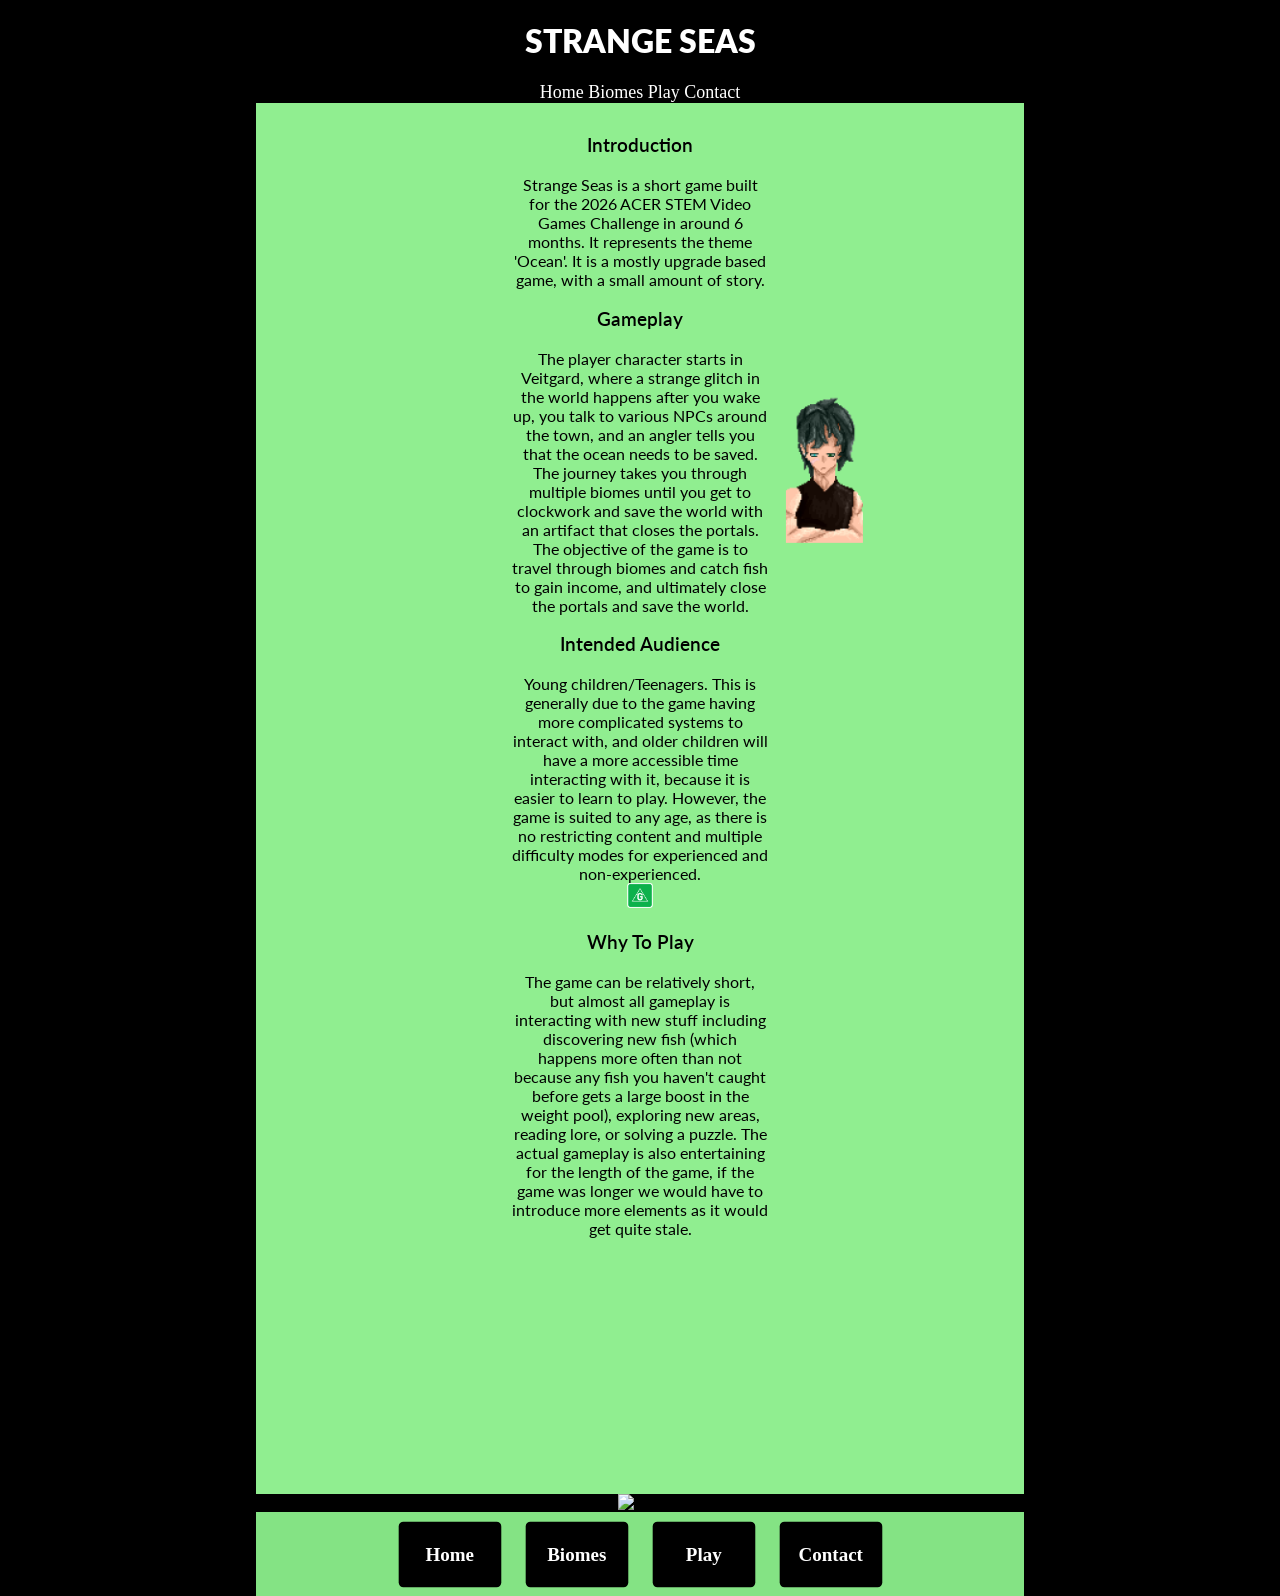
==== index.html @ bdec98d5 "Update index.html" ====
<!DOCTYPE html>
<link rel="stylesheet" href="styles.css">
<link rel="stylesheet" href="home.css">
<html lang="en">
<head>
<script src="const-html.js" defer></script>
<meta charset="UTF-8">
<title>Home - Strange Seas</title>
<link rel="icon" type="image/x-icon" href="images/favicon.ico">
</head>
<style>
@import url('https://fonts.googleapis.com/css2?family=Lato:ital,wght@0,100;0,300;0,400;0,700;0,900;1,100;1,300;1,400;1,700;1,900&display=swap');
</style>

<body>
<main-header></main-header>
<div class = 'info'>
	<div class ='text'>
		<div class="intro">
			<h3>Introduction</h3>
			<p>Strange Seas is a short game built for the 2026 ACER STEM Video Games Challenge in around 6 months. It represents the theme 'Ocean'. It is a mostly upgrade based game, with a small amount of story.</p>
			</div>
		</div>
		<div class="gameplay">
			<h3>Gameplay</h3>
			<div class="flex-img-box">
				<img src="images/angler_flip.png" alt="icon" style="--imgOffsetX: 240%; --sizeChange: 30%; --imgOffsetY: -10%;">
				<p>The player character starts in Veitgard, where a strange glitch in the world happens after you wake up, you talk to various NPCs around the town, and an angler tells you that the ocean needs to be saved. The journey takes you through multiple biomes until you get to clockwork and save the world with an artifact that closes the portals. The objective of the game is to travel through biomes and catch fish to gain income, and ultimately close the portals and save the world.</p>
			</div>
		</div>
		<div class="audience">
			<h3>Intended Audience</h3>
			<p>Young children/Teenagers. This is generally due to the game having more complicated systems to interact with, and older children will have a more accessible time interacting with it, because it is easier to learn to play. However, the game is suited to any age, as there is no restricting content and multiple difficulty modes for experienced and non-experienced. </p>
			<img src="images/g-rated-icon.png" alt="icon" class = 'logo'>	
		</div>
			<h3>Why To Play</h3>
			<p>The game can be relatively short, but almost all gameplay is interacting with new stuff including discovering new fish (which happens more often than not because any fish you haven't caught before gets a large boost in the weight pool), exploring new areas, reading lore, or solving a puzzle. The actual gameplay is also entertaining for the length of the game, if the game was longer we would have to introduce more elements as it would get quite stale. </p>
			</div>
		<img src="images/acerlogo.svg" alt="icon">
		</div>
</div>

<main-footer style="--footerColor: #84e384; --footerWidth: 60%;"></main-footer>








</body>

</html>
---- styles.css ----
body {
	background: black;
	text-align: center;
    margin: auto;
}

a, button {
  transition: transform 0.1s ease;
  transform: scale(0.95);
  cursor: pointer;
  text-decoration: none;
}

a:hover, button:hover {
  transform: scale(1);
}


h1 {
  font-family: "Lato", sans-serif;
  font-weight: 800;
  font-style: normal;
}
h2 {
    color: black;
}
h2,h3,h4,h5 {
  font-family: "Lato", sans-serif;
  font-weight: 600;
  font-style: normal;
}
p {
  font-family: "Lato", sans-serif;
  font-weight: 400;
  font-style: normal;
  margin: auto;
}



.title {
	color: white;
}


.nav a {
	text-decoration: none;
	color: white;
	font-size: 18px;
}
.nav > *:hover { 
  color: var(--navColor, white); 

}
.mainFooter {
    margin: auto;
    background: var(--footerColor, #000);
    width: var(--footerWidth, 10%);
    justify-content: center;
}
.footer-link {
  display: inline-block;
  padding: 3% 2%;
  margin: 1%;
  background-color: black;
  border-radius: 5px;
  color: white;
  font-size: 20px;
  font-weight: 600;
  width: 10%;
}
---- home.css ----
.info {
    background: lightgreen;
    padding: 20%;
    padding-top: 1%;
    margin-left: 20%;
    margin-right: 20%;
    text-align: center;
}

.text {
    text-align: center;
}

.flex-img-box {
    position: relative;
    width: 100%;
    text-align: center;
}

.flex-img-box p {
    width: 100%;
}

.flex-img-box img {
    position: absolute;
    width: var(--sizeChange, 50%);
    height: auto;
    left: 50%;
    top: 50%;
    transform: translate(
    calc(-50% + var(--imgOffsetX, 0%)),
    calc(-50% + var(--imgOffsetY, 0%)));
}
.logo {
    width: 10%;
}
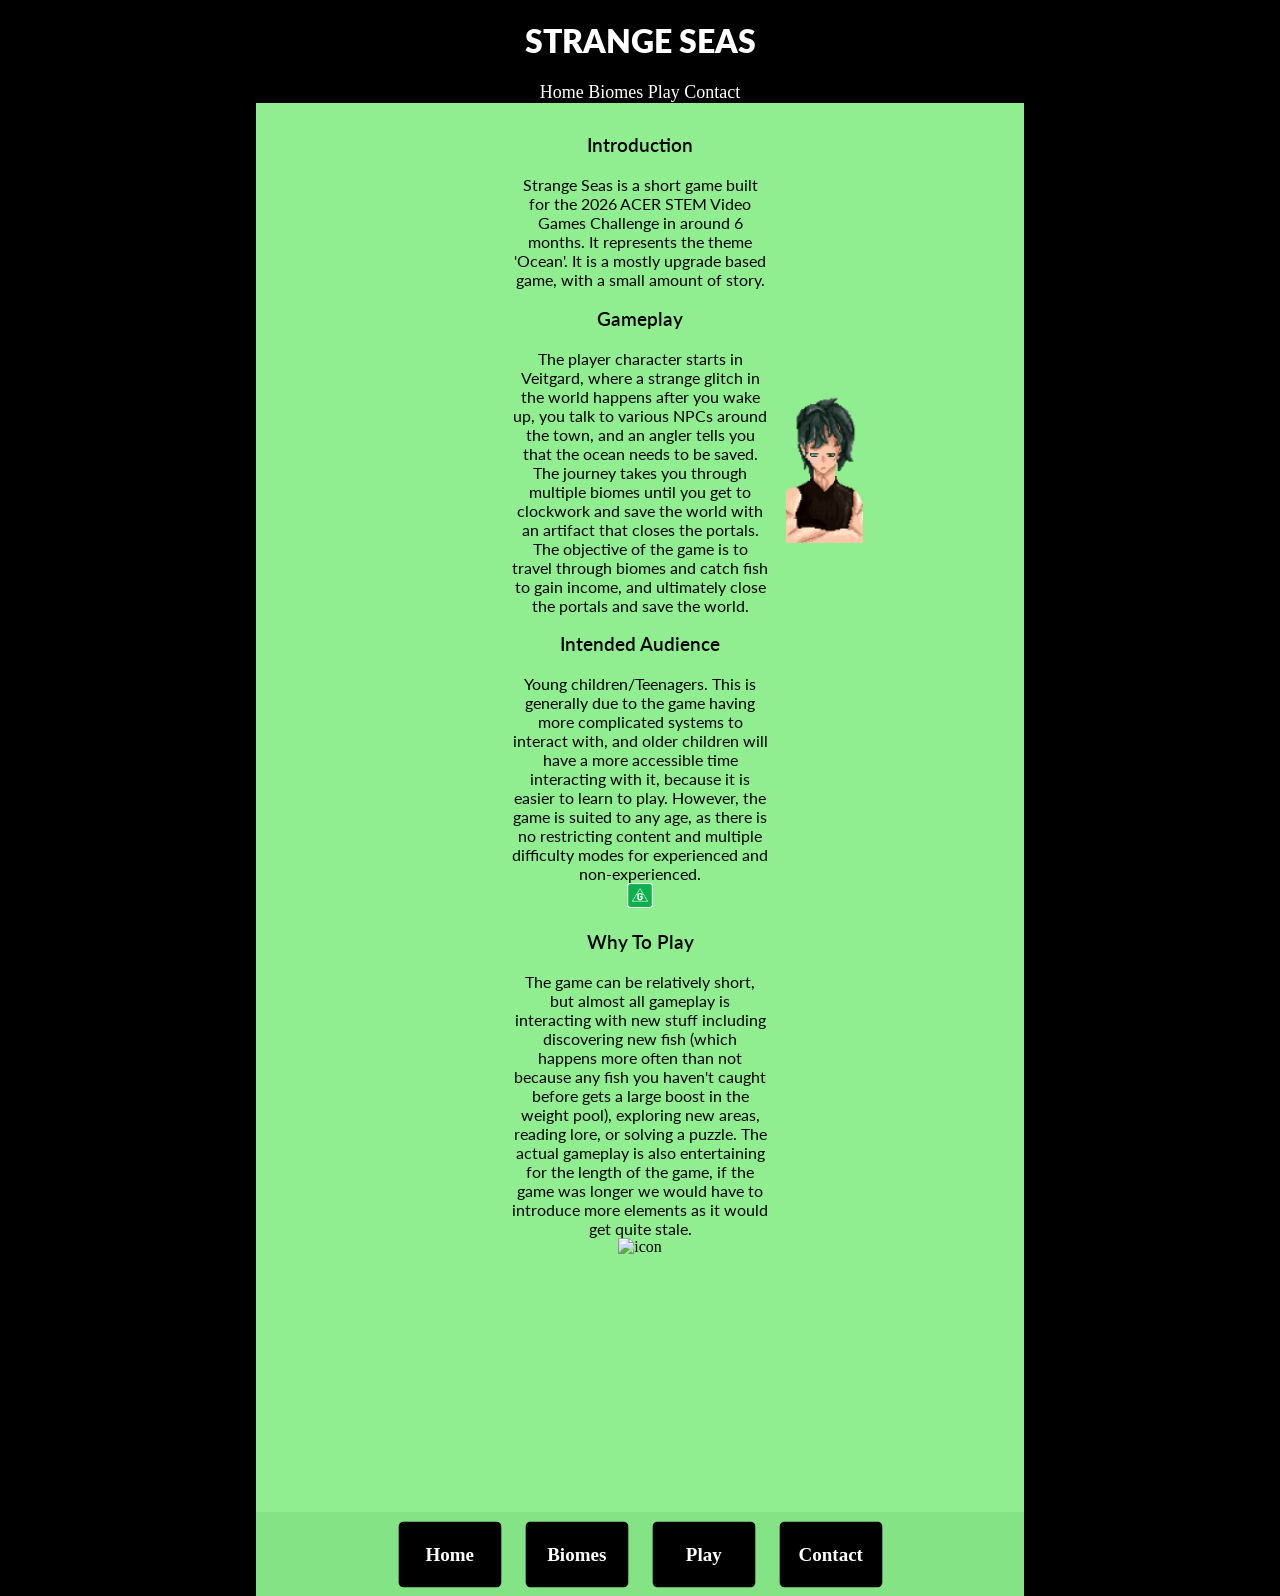
==== commit 23d1103d: "Update index.html" ====
--- a/index.html
+++ b/index.html
@@ -33,10 +33,12 @@
 			<p>Young children/Teenagers. This is generally due to the game having more complicated systems to interact with, and older children will have a more accessible time interacting with it, because it is easier to learn to play. However, the game is suited to any age, as there is no restricting content and multiple difficulty modes for experienced and non-experienced. </p>
 			<img src="images/g-rated-icon.png" alt="icon" class = 'logo'>	
 		</div>
+	
 			<h3>Why To Play</h3>
 			<p>The game can be relatively short, but almost all gameplay is interacting with new stuff including discovering new fish (which happens more often than not because any fish you haven't caught before gets a large boost in the weight pool), exploring new areas, reading lore, or solving a puzzle. The actual gameplay is also entertaining for the length of the game, if the game was longer we would have to introduce more elements as it would get quite stale. </p>
-			</div>
-		<img src="images/acerlogo.svg" alt="icon">
+			<img src="images/acerlogo.svg" alt="icon">
+</div>
+		
 		</div>
 </div>
 
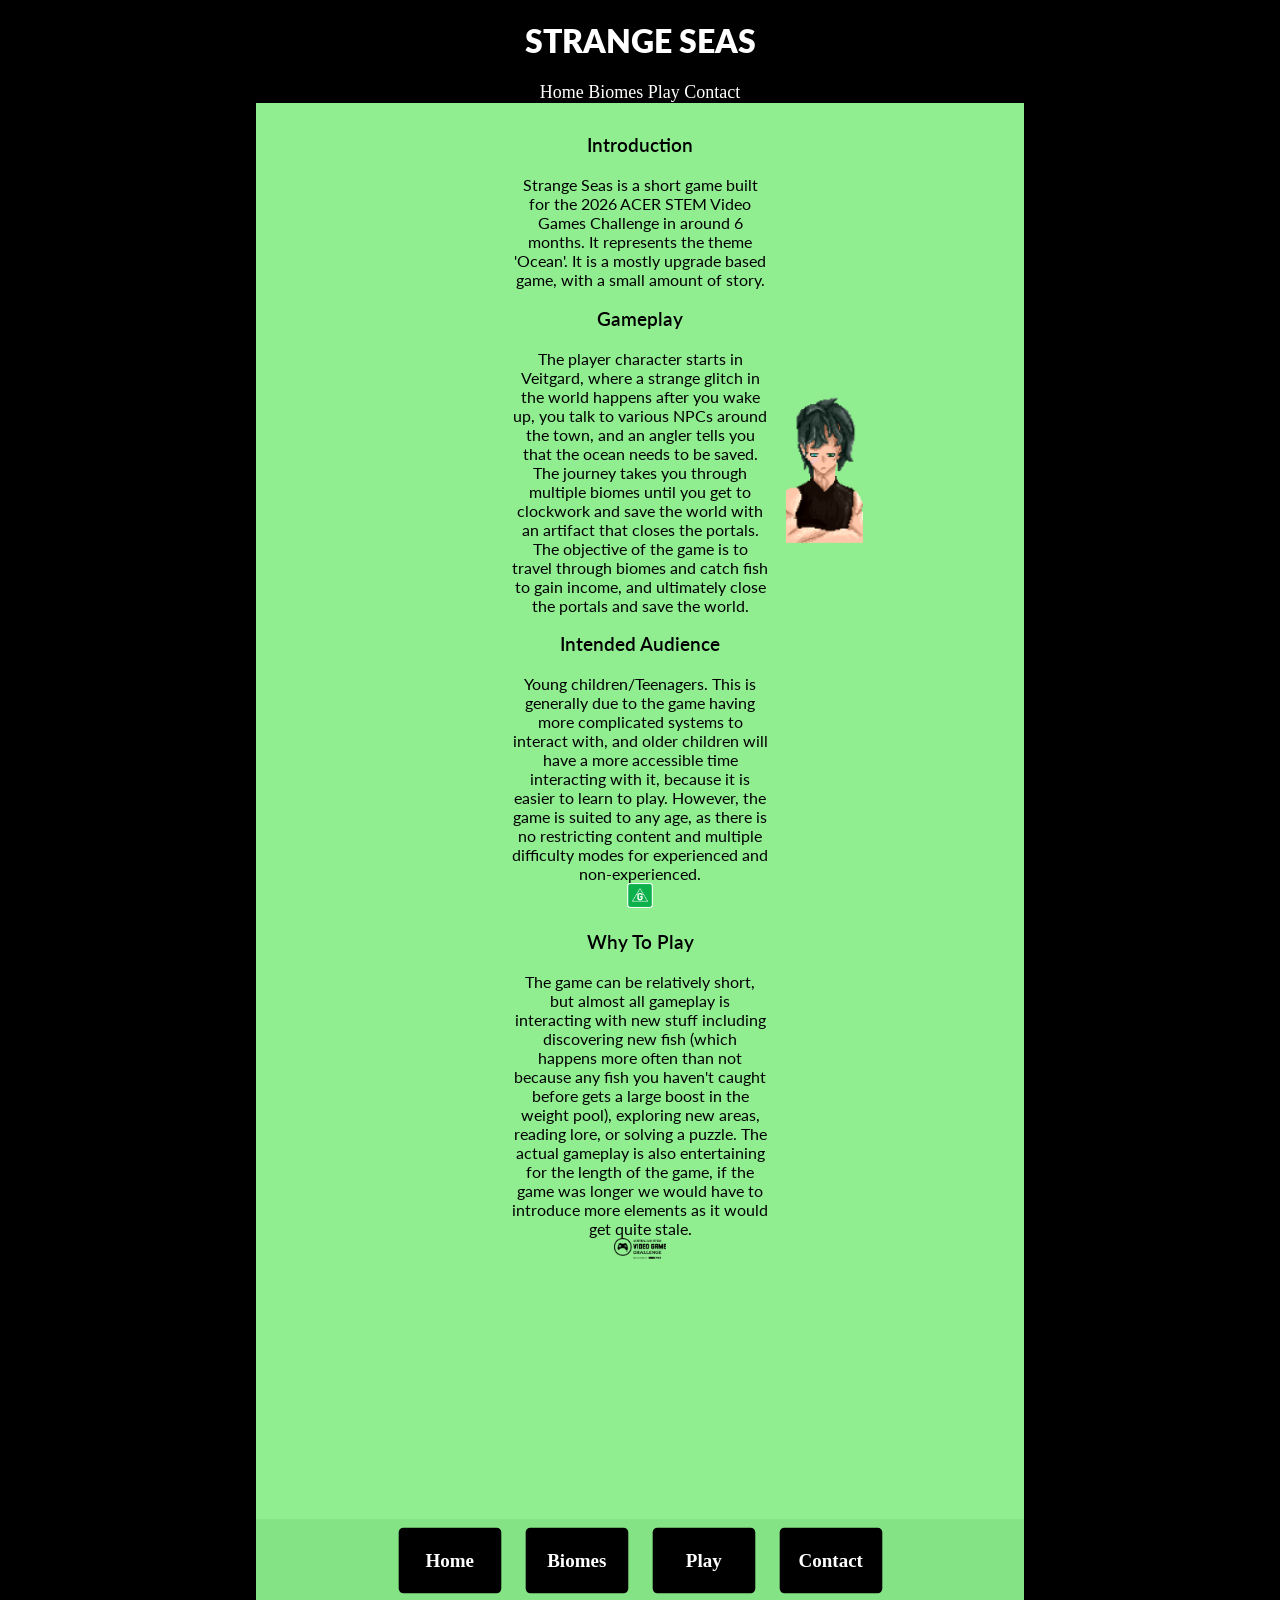
==== commit bc62f725: "Update index.html" ====
--- a/index.html
+++ b/index.html
@@ -36,7 +36,7 @@
 	
 			<h3>Why To Play</h3>
 			<p>The game can be relatively short, but almost all gameplay is interacting with new stuff including discovering new fish (which happens more often than not because any fish you haven't caught before gets a large boost in the weight pool), exploring new areas, reading lore, or solving a puzzle. The actual gameplay is also entertaining for the length of the game, if the game was longer we would have to introduce more elements as it would get quite stale. </p>
-			<img src="images/acerlogo.svg" alt="icon">
+			<img src="images/acerlogo.png" alt="icon" style='width: 20%;'>
 </div>
 		
 		</div>
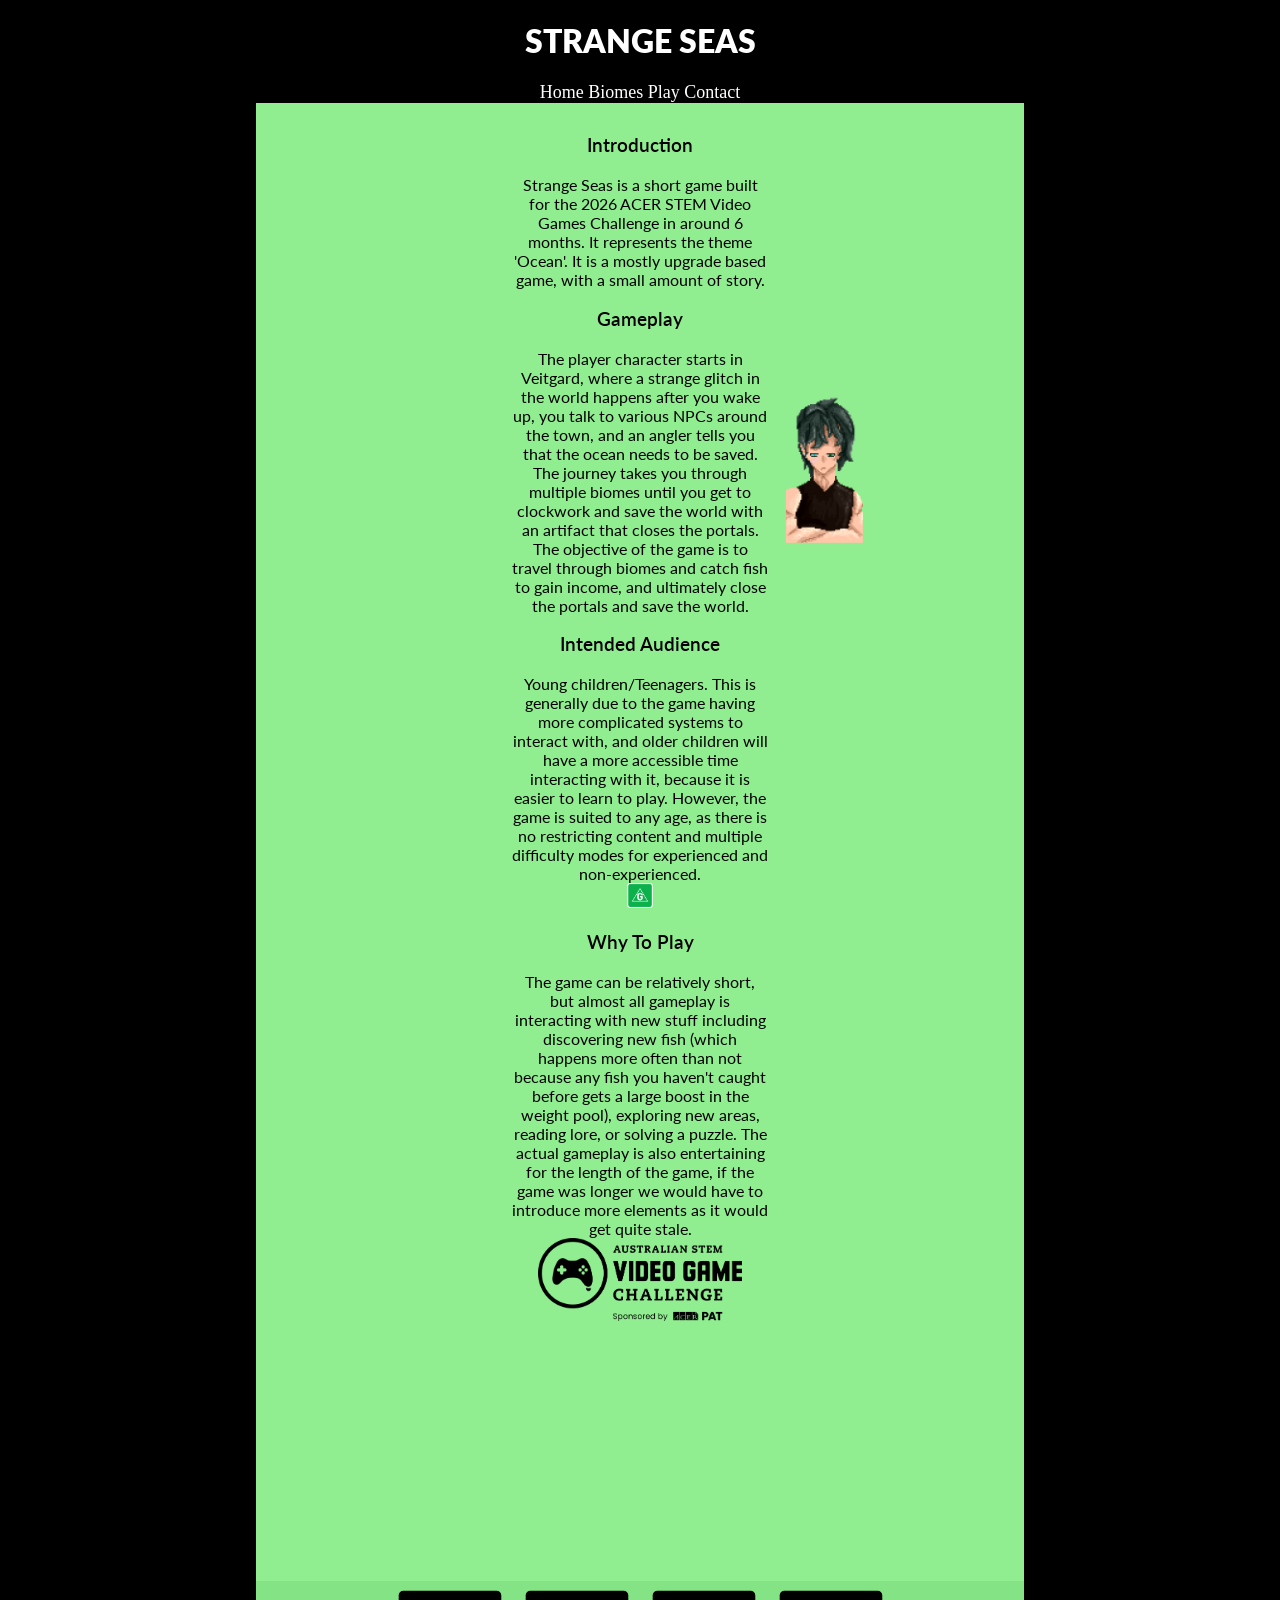
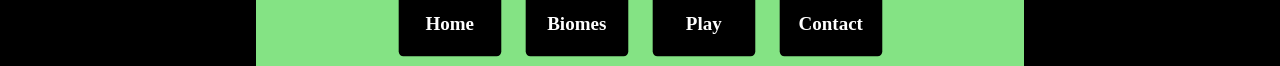
==== commit 6de33641: "Update index.html" ====
--- a/index.html
+++ b/index.html
@@ -36,7 +36,7 @@
 	
 			<h3>Why To Play</h3>
 			<p>The game can be relatively short, but almost all gameplay is interacting with new stuff including discovering new fish (which happens more often than not because any fish you haven't caught before gets a large boost in the weight pool), exploring new areas, reading lore, or solving a puzzle. The actual gameplay is also entertaining for the length of the game, if the game was longer we would have to introduce more elements as it would get quite stale. </p>
-			<img src="images/acerlogo.png" alt="icon" style='width: 20%;'>
+			<img src="images/acerlogo.png" alt="icon" style='width: 80%;'>
 </div>
 		
 		</div>
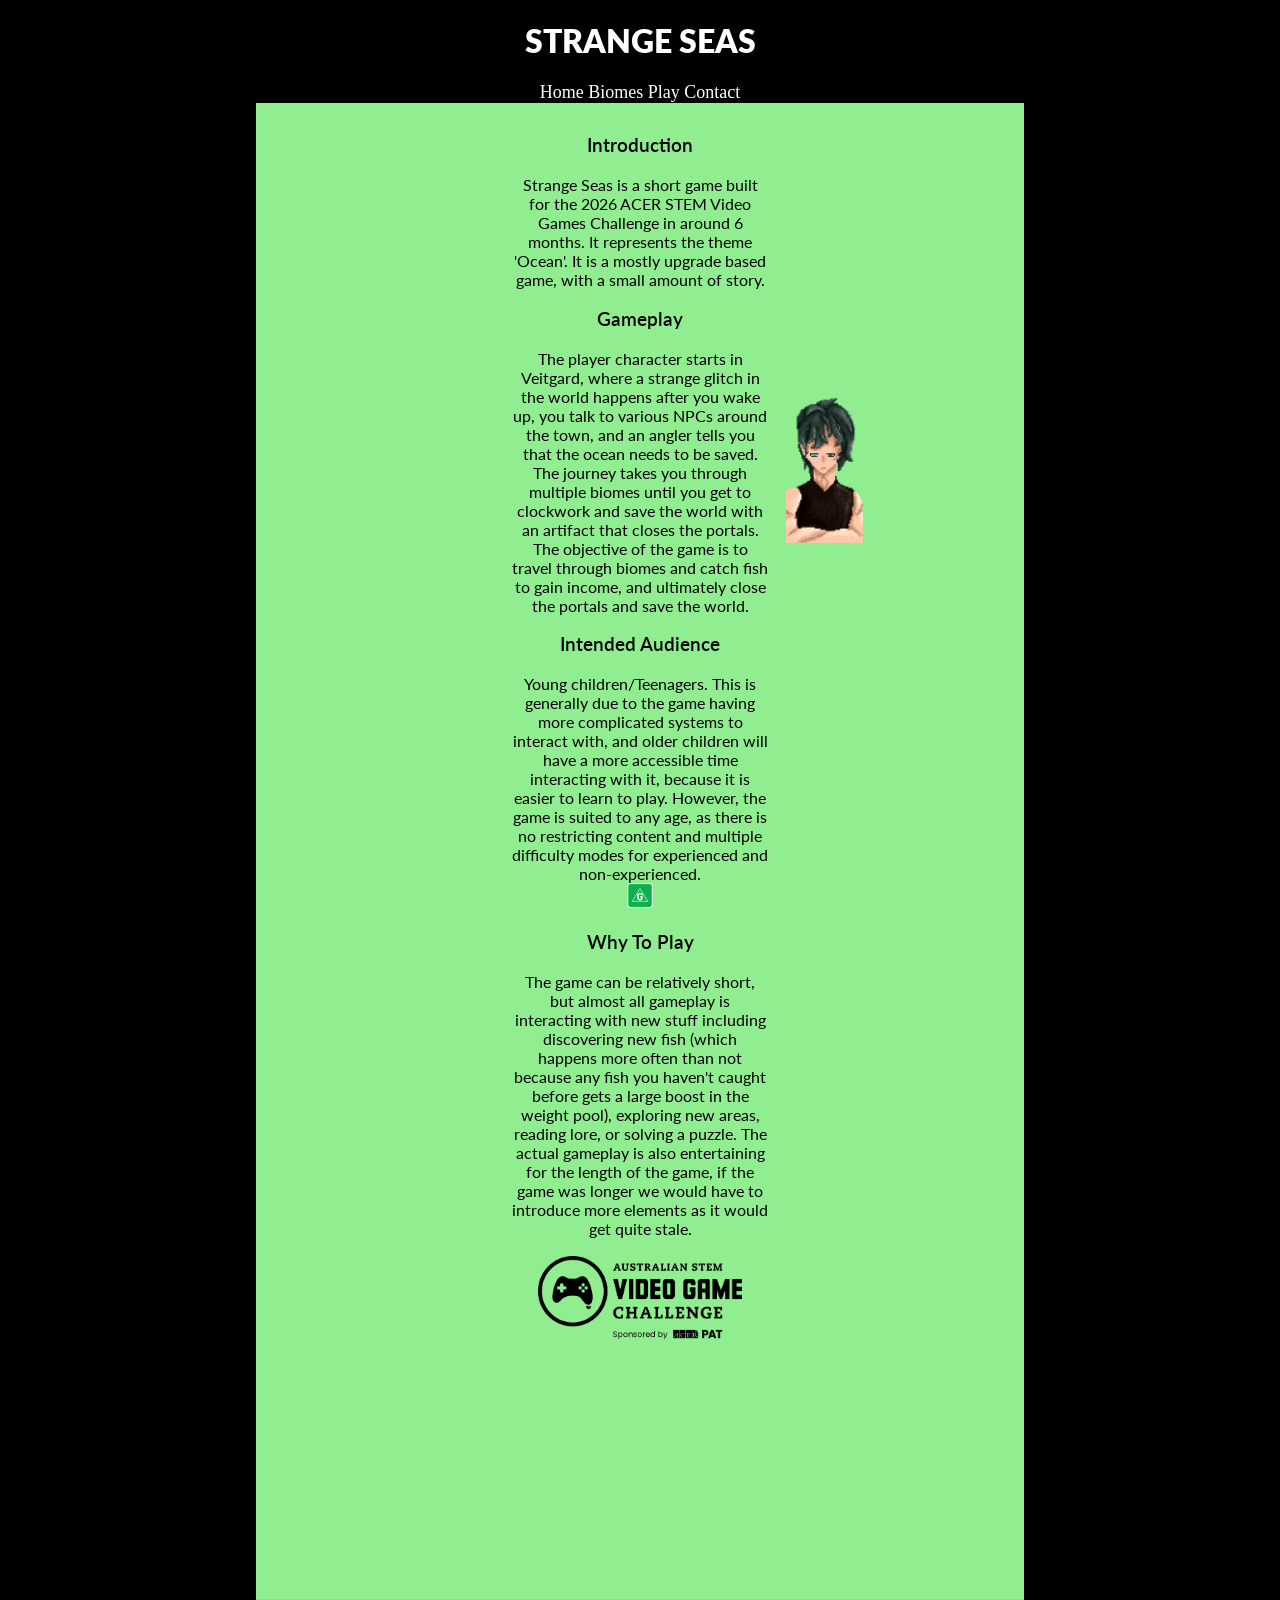
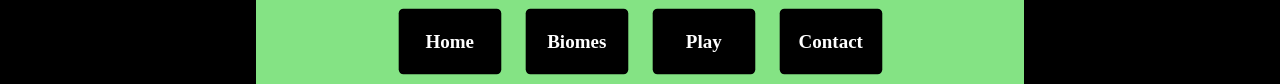
==== commit aaccae7b: "Update index.html" ====
--- a/index.html
+++ b/index.html
@@ -36,7 +36,8 @@
 	
 			<h3>Why To Play</h3>
 			<p>The game can be relatively short, but almost all gameplay is interacting with new stuff including discovering new fish (which happens more often than not because any fish you haven't caught before gets a large boost in the weight pool), exploring new areas, reading lore, or solving a puzzle. The actual gameplay is also entertaining for the length of the game, if the game was longer we would have to introduce more elements as it would get quite stale. </p>
-			<img src="images/acerlogo.png" alt="icon" style='width: 80%;'>
+	<br>		
+	<img src="images/acerlogo.png" alt="icon" style='width: 80%;'>
 </div>
 		
 		</div>
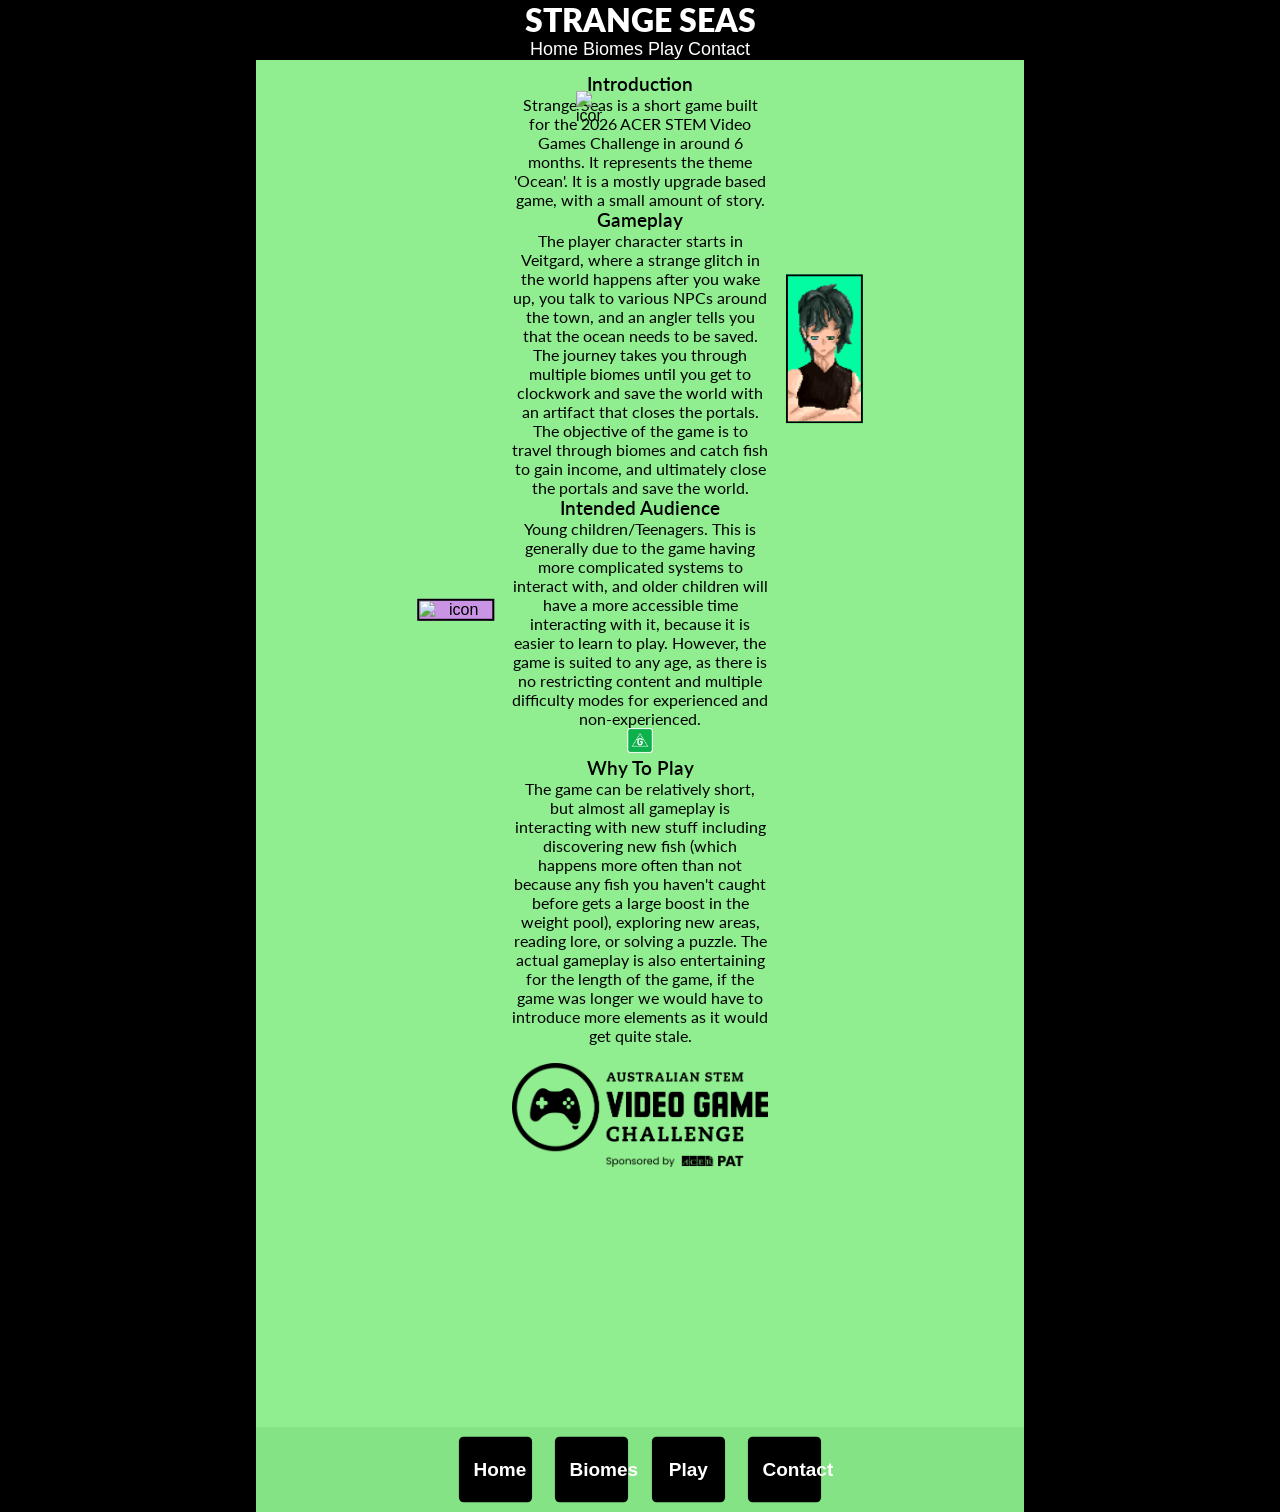
==== commit 16a1912a: "Add files via upload" ====
--- a/index.html
+++ b/index.html
@@ -18,26 +18,32 @@
 	<div class ='text'>
 		<div class="intro">
 			<h3>Introduction</h3>
+			<div class="flex-img-box">
+			<img class="no-border" src="images/rings.png" alt="icon" style="--imgOffsetX: -200%; --sizeChange: 10%; --imgOffsetY: -130%; --fillColor: nones;">
 			<p>Strange Seas is a short game built for the 2026 ACER STEM Video Games Challenge in around 6 months. It represents the theme 'Ocean'. It is a mostly upgrade based game, with a small amount of story.</p>
+			</div>
 			</div>
 		</div>
 		<div class="gameplay">
 			<h3>Gameplay</h3>
 			<div class="flex-img-box">
-				<img src="images/angler_flip.png" alt="icon" style="--imgOffsetX: 240%; --sizeChange: 30%; --imgOffsetY: -10%;">
+				<img src="images/angler_flip.png" alt="icon" style="--imgOffsetX: 240%; --sizeChange: 30%; --imgOffsetY: -10%; --fillColor: #03fca1;">
 				<p>The player character starts in Veitgard, where a strange glitch in the world happens after you wake up, you talk to various NPCs around the town, and an angler tells you that the ocean needs to be saved. The journey takes you through multiple biomes until you get to clockwork and save the world with an artifact that closes the portals. The objective of the game is to travel through biomes and catch fish to gain income, and ultimately close the portals and save the world.</p>
 			</div>
 		</div>
 		<div class="audience">
+		<div class="flex-img-box">
 			<h3>Intended Audience</h3>
+			<img src="images/mum.png" alt="icon" style="--imgOffsetX: -240%; --sizeChange: 30%; --imgOffsetY: -10%; --fillColor: #c894e3;">
 			<p>Young children/Teenagers. This is generally due to the game having more complicated systems to interact with, and older children will have a more accessible time interacting with it, because it is easier to learn to play. However, the game is suited to any age, as there is no restricting content and multiple difficulty modes for experienced and non-experienced. </p>
+			</div>
 			<img src="images/g-rated-icon.png" alt="icon" class = 'logo'>	
 		</div>
 	
 			<h3>Why To Play</h3>
 			<p>The game can be relatively short, but almost all gameplay is interacting with new stuff including discovering new fish (which happens more often than not because any fish you haven't caught before gets a large boost in the weight pool), exploring new areas, reading lore, or solving a puzzle. The actual gameplay is also entertaining for the length of the game, if the game was longer we would have to introduce more elements as it would get quite stale. </p>
 	<br>		
-	<img src="images/acerlogo.png" alt="icon" style='width: 80%;'>
+	<img class='res'src="images/acerlogo.png" alt="icon" style='--size: 100%;'>
 </div>
 		
 		</div>
--- a/styles.css
+++ b/styles.css
@@ -70,3 +70,20 @@
   width: 10%;
 }
 
+.res {
+	width: var(--size, 50%);
+}
+.no-border {
+	border: none  !important;
+}
+* {
+  box-sizing: border-box;
+  margin: 0;
+  padding: 0;
+}
+
+body {
+  overflow-x: hidden;
+  font-family: sans-serif;
+  min-height: 100vh;
+}
--- a/home.css
+++ b/home.css
@@ -21,7 +21,9 @@
     width: 100%;
 }
 
-.flex-img-box img {
+.flex-img-box img {     
+    border: 2px solid black;
+    background: var(--fillColor, none);
     position: absolute;
     width: var(--sizeChange, 50%);
     height: auto;
@@ -33,5 +35,4 @@
 }
 .logo {
     width: 10%;
-}
-
+}
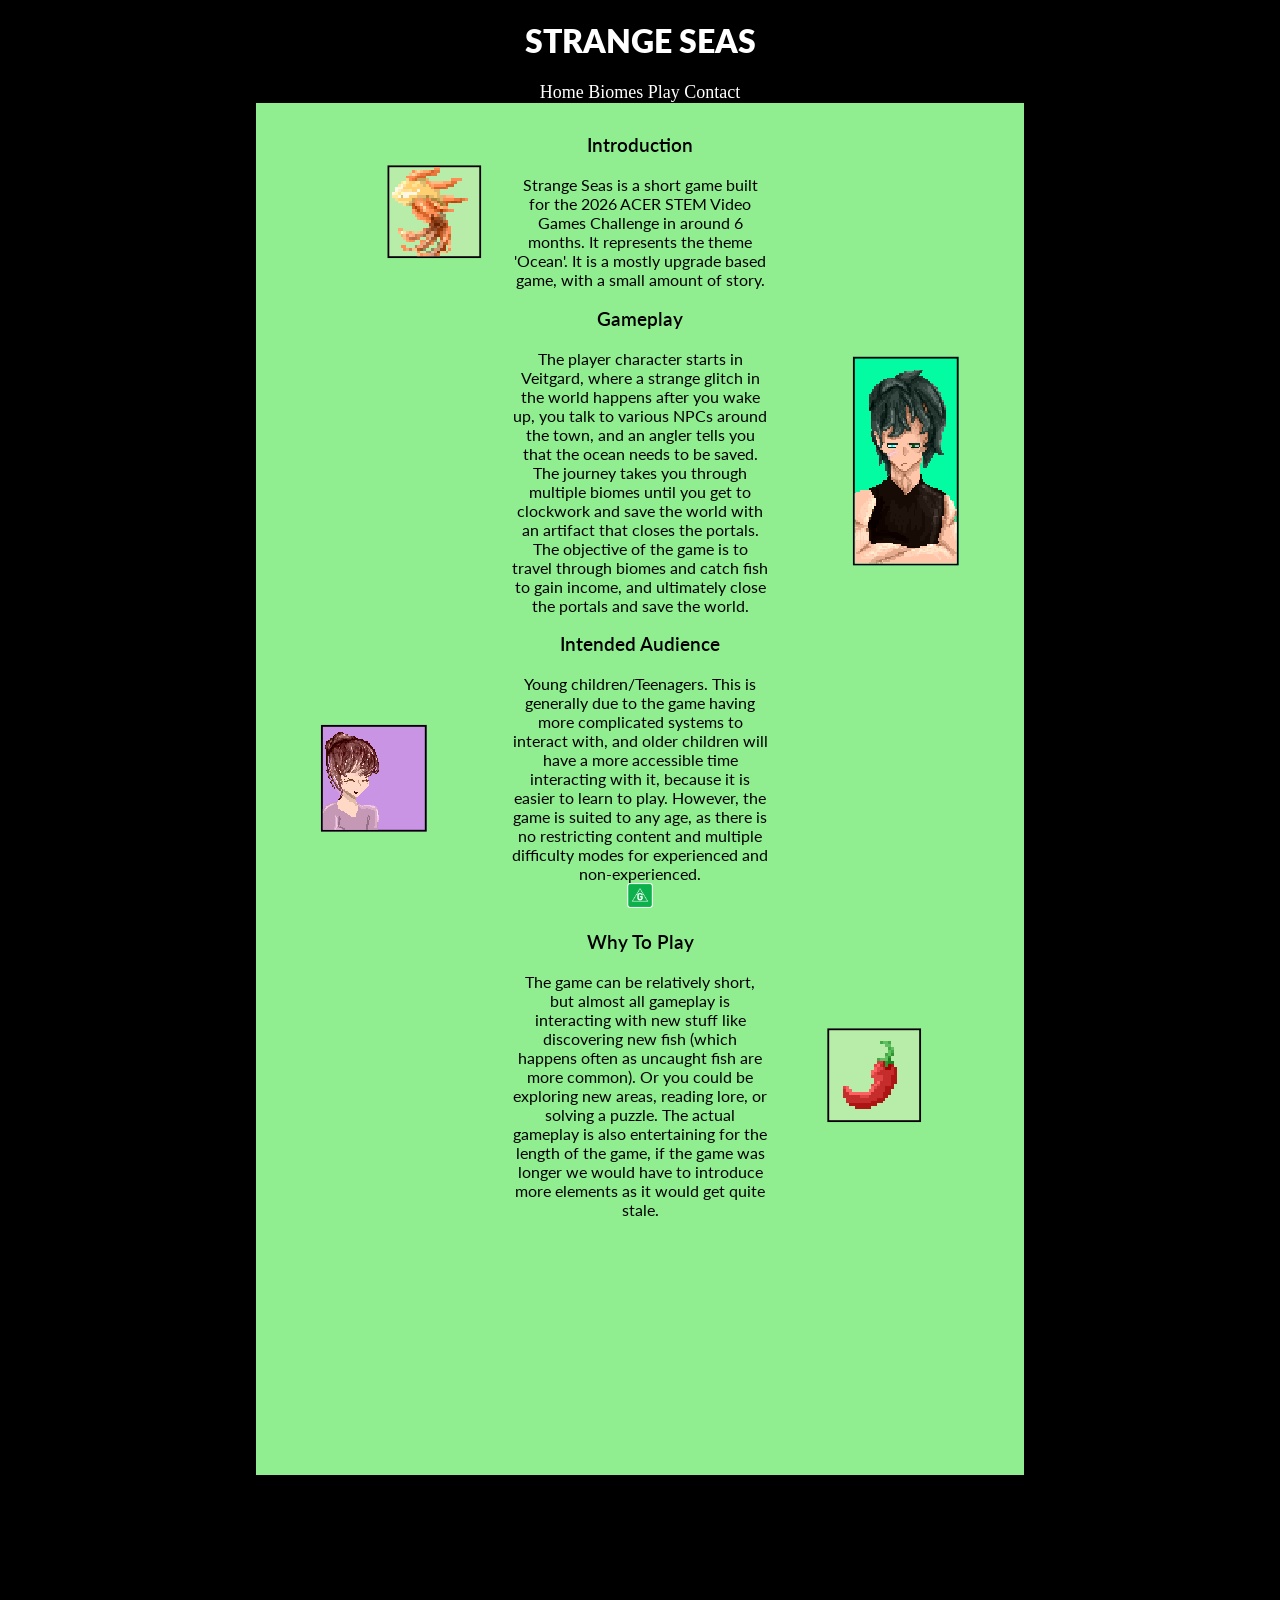
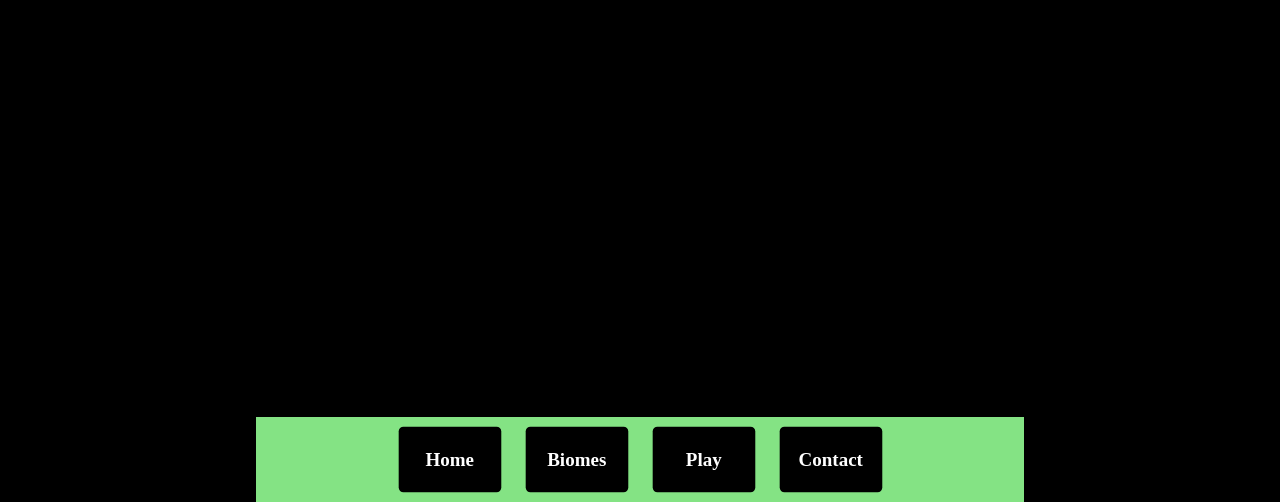
==== commit fe1c3f28: "Fix images" ====
--- a/index.html
+++ b/index.html
@@ -17,37 +17,41 @@
 <div class = 'info'>
 	<div class ='text'>
 		<div class="intro">
+			<div class="flex-img-box">
+				<img class='pxart imgcontrol' src="images/sun.png" alt="icon" style="--size: 35%; --flexOffsetX: -270%;  --flexOffsetY: -50%;  --fillColor: #b7eda9;">
 			<h3>Introduction</h3>
-			<div class="flex-img-box">
-			<img class="no-border" src="images/rings.png" alt="icon" style="--imgOffsetX: -200%; --sizeChange: 10%; --imgOffsetY: -130%; --fillColor: nones;">
 			<p>Strange Seas is a short game built for the 2026 ACER STEM Video Games Challenge in around 6 months. It represents the theme 'Ocean'. It is a mostly upgrade based game, with a small amount of story.</p>
 			</div>
 			</div>
 		</div>
+
+
 		<div class="gameplay">
+			<div class="flex-img-box">
 			<h3>Gameplay</h3>
-			<div class="flex-img-box">
-				<img src="images/angler_flip.png" alt="icon" style="--imgOffsetX: 240%; --sizeChange: 30%; --imgOffsetY: -10%; --fillColor: #03fca1;">
+				<img class='pxart imgcontrol' src="images/angler_flip.png" alt="icon" style="--size: 40%; --flexOffsetX: 200%; --flexOffsetY: -50%; --fillColor: #03fca1;">
 				<p>The player character starts in Veitgard, where a strange glitch in the world happens after you wake up, you talk to various NPCs around the town, and an angler tells you that the ocean needs to be saved. The journey takes you through multiple biomes until you get to clockwork and save the world with an artifact that closes the portals. The objective of the game is to travel through biomes and catch fish to gain income, and ultimately close the portals and save the world.</p>
 			</div>
 		</div>
+
+
 		<div class="audience">
-		<div class="flex-img-box">
 			<h3>Intended Audience</h3>
-			<img src="images/mum.png" alt="icon" style="--imgOffsetX: -240%; --sizeChange: 30%; --imgOffsetY: -10%; --fillColor: #c894e3;">
+			<div class="flex-img-box">
+			<img class='pxart imgcontrol' src="images/mum.png" alt="icon" style="--size: 40%; --flexOffsetX: -300%;  --flexOffsetY: -50%;  --fillColor: #c894e3;">
 			<p>Young children/Teenagers. This is generally due to the game having more complicated systems to interact with, and older children will have a more accessible time interacting with it, because it is easier to learn to play. However, the game is suited to any age, as there is no restricting content and multiple difficulty modes for experienced and non-experienced. </p>
 			</div>
-			<img src="images/g-rated-icon.png" alt="icon" class = 'logo'>	
+				<img src="images/g-rated-icon.png" alt="icon" class = 'logo' >
 		</div>
-	
+	<div class="flex-img-box">
+		<img class='pxart imgcontrol' src="images/pepper.png" alt="icon" style="--size: 35%; --flexOffsetX: 200%;  --flexOffsetY: -50%;  --fillColor: #b7eda9;">
 			<h3>Why To Play</h3>
-			<p>The game can be relatively short, but almost all gameplay is interacting with new stuff including discovering new fish (which happens more often than not because any fish you haven't caught before gets a large boost in the weight pool), exploring new areas, reading lore, or solving a puzzle. The actual gameplay is also entertaining for the length of the game, if the game was longer we would have to introduce more elements as it would get quite stale. </p>
-	<br>		
-	<img class='res'src="images/acerlogo.png" alt="icon" style='--size: 100%;'>
-</div>
-		
-		</div>
-</div>
+			<p>The game can be relatively short, but almost all gameplay is interacting with new stuff like discovering new fish (which happens often as uncaught fish are more common). Or you could be exploring new areas, reading lore, or solving a puzzle. The actual gameplay is also entertaining for the length of the game, if the game was longer we would have to introduce more elements as it would get quite stale. </p>
+	</div>
+	</div>
+		<br>
+	<img class='imgcontrol' src="images/acerlogo.png" alt="icon" style='--size: 100%;'>
+
 
 <main-footer style="--footerColor: #84e384; --footerWidth: 60%;"></main-footer>
 
--- a/styles.css
+++ b/styles.css
@@ -1,89 +1,108 @@
-body {
-	background: black;
-	text-align: center;
-    margin: auto;
-}
-
-a, button {
-  transition: transform 0.1s ease;
-  transform: scale(0.95);
-  cursor: pointer;
-  text-decoration: none;
-}
-
-a:hover, button:hover {
-  transform: scale(1);
-}
-
-
-h1 {
-  font-family: "Lato", sans-serif;
-  font-weight: 800;
-  font-style: normal;
-}
-h2 {
-    color: black;
-}
-h2,h3,h4,h5 {
-  font-family: "Lato", sans-serif;
-  font-weight: 600;
-  font-style: normal;
-}
-p {
-  font-family: "Lato", sans-serif;
-  font-weight: 400;
-  font-style: normal;
-  margin: auto;
-}
-
-
-
-.title {
-	color: white;
-}
-
-
-.nav a {
-	text-decoration: none;
-	color: white;
-	font-size: 18px;
-}
-.nav > *:hover { 
-  color: var(--navColor, white); 
-
-}
-.mainFooter {
-    margin: auto;
-    background: var(--footerColor, #000);
-    width: var(--footerWidth, 10%);
-    justify-content: center;
-}
-.footer-link {
-  display: inline-block;
-  padding: 3% 2%;
-  margin: 1%;
-  background-color: black;
-  border-radius: 5px;
-  color: white;
-  font-size: 20px;
-  font-weight: 600;
-  width: 10%;
-}
-
-.res {
-	width: var(--size, 50%);
-}
-.no-border {
+body {
+	background: black;
+	text-align: center;
+    margin: auto;
+}
+
+a, button {
+  transition: transform 0.1s ease;
+  transform: scale(0.95);
+  cursor: pointer;
+  text-decoration: none;
+}
+
+a:hover, button:hover {
+  transform: scale(1);
+}
+
+
+h1 {
+  font-family: "Lato", sans-serif;
+  font-weight: 800;
+  font-style: normal;
+}
+h2 {
+    color: black;
+}
+h2,h3,h4,h5 {
+  font-family: "Lato", sans-serif;
+  font-weight: 600;
+  font-style: normal;
+}
+p {
+  font-family: "Lato", sans-serif;
+  font-weight: 400;
+  font-style: normal;
+  margin: auto;
+}
+
+
+
+.title {
+	color: white;
+}
+
+
+.nav a {
+	font-family: none;
+	text-decoration: none;
+	color: white;
+	font-size: 18px;
+}
+.nav > *:hover { 
+  color: var(--navColor, white); 
+
+}
+.mainFooter {
+    margin: auto;
+    background: var(--footerColor, #000);
+    width: var(--footerWidth, 10%);
+    justify-content: center;
+}
+.footer-link {
+  display: inline-block;
+  padding: 3% 2%;
+  margin: 1%;
+  background-color: black;
+  border-radius: 5px;
+  color: white;
+  font-size: 20px;
+  font-weight: 600;
+  width: 10%;
+}
+.flex-img-box {
+    position: relative;
+    width: 100%;
+    text-align: center;
+    transform: translate(var(--flexOffsetX, 0%), var(--flexOffsetY, 0%));
+}
+
+.flex-img-box img {
+    border: 2px solid black;
+    background: var(--fillColor, none);
+    position: absolute;
+    height: auto;
+    left: 50%;
+    top: 50%;
+    transform: translate(var(--flexOffsetX, 0%), var(--flexOffsetY, 0%));
+}
+.no-border {
 	border: none  !important;
-}
-* {
-  box-sizing: border-box;
-  margin: 0;
-  padding: 0;
-}
-
-body {
-  overflow-x: hidden;
-  font-family: sans-serif;
-  min-height: 100vh;
+}
+.pxart {
+        image-rendering: pixelated;
+}
+.rotate {
+    animation: spin var(--revTime, 2s) linear infinite;
+}
+@keyframes spin {
+    from {
+        transform: rotate(0deg);
+    }
+    to {
+        transform: rotate(360deg);
+    }
+}
+.imgcontrol {
+    width: var(--size, 50%);
 }
--- a/home.css
+++ b/home.css
@@ -11,28 +11,6 @@
     text-align: center;
 }
 
-.flex-img-box {
-    position: relative;
-    width: 100%;
-    text-align: center;
-}
-
-.flex-img-box p {
-    width: 100%;
-}
-
-.flex-img-box img {     
-    border: 2px solid black;
-    background: var(--fillColor, none);
-    position: absolute;
-    width: var(--sizeChange, 50%);
-    height: auto;
-    left: 50%;
-    top: 50%;
-    transform: translate(
-    calc(-50% + var(--imgOffsetX, 0%)),
-    calc(-50% + var(--imgOffsetY, 0%)));
-}
 .logo {
     width: 10%;
-}+}
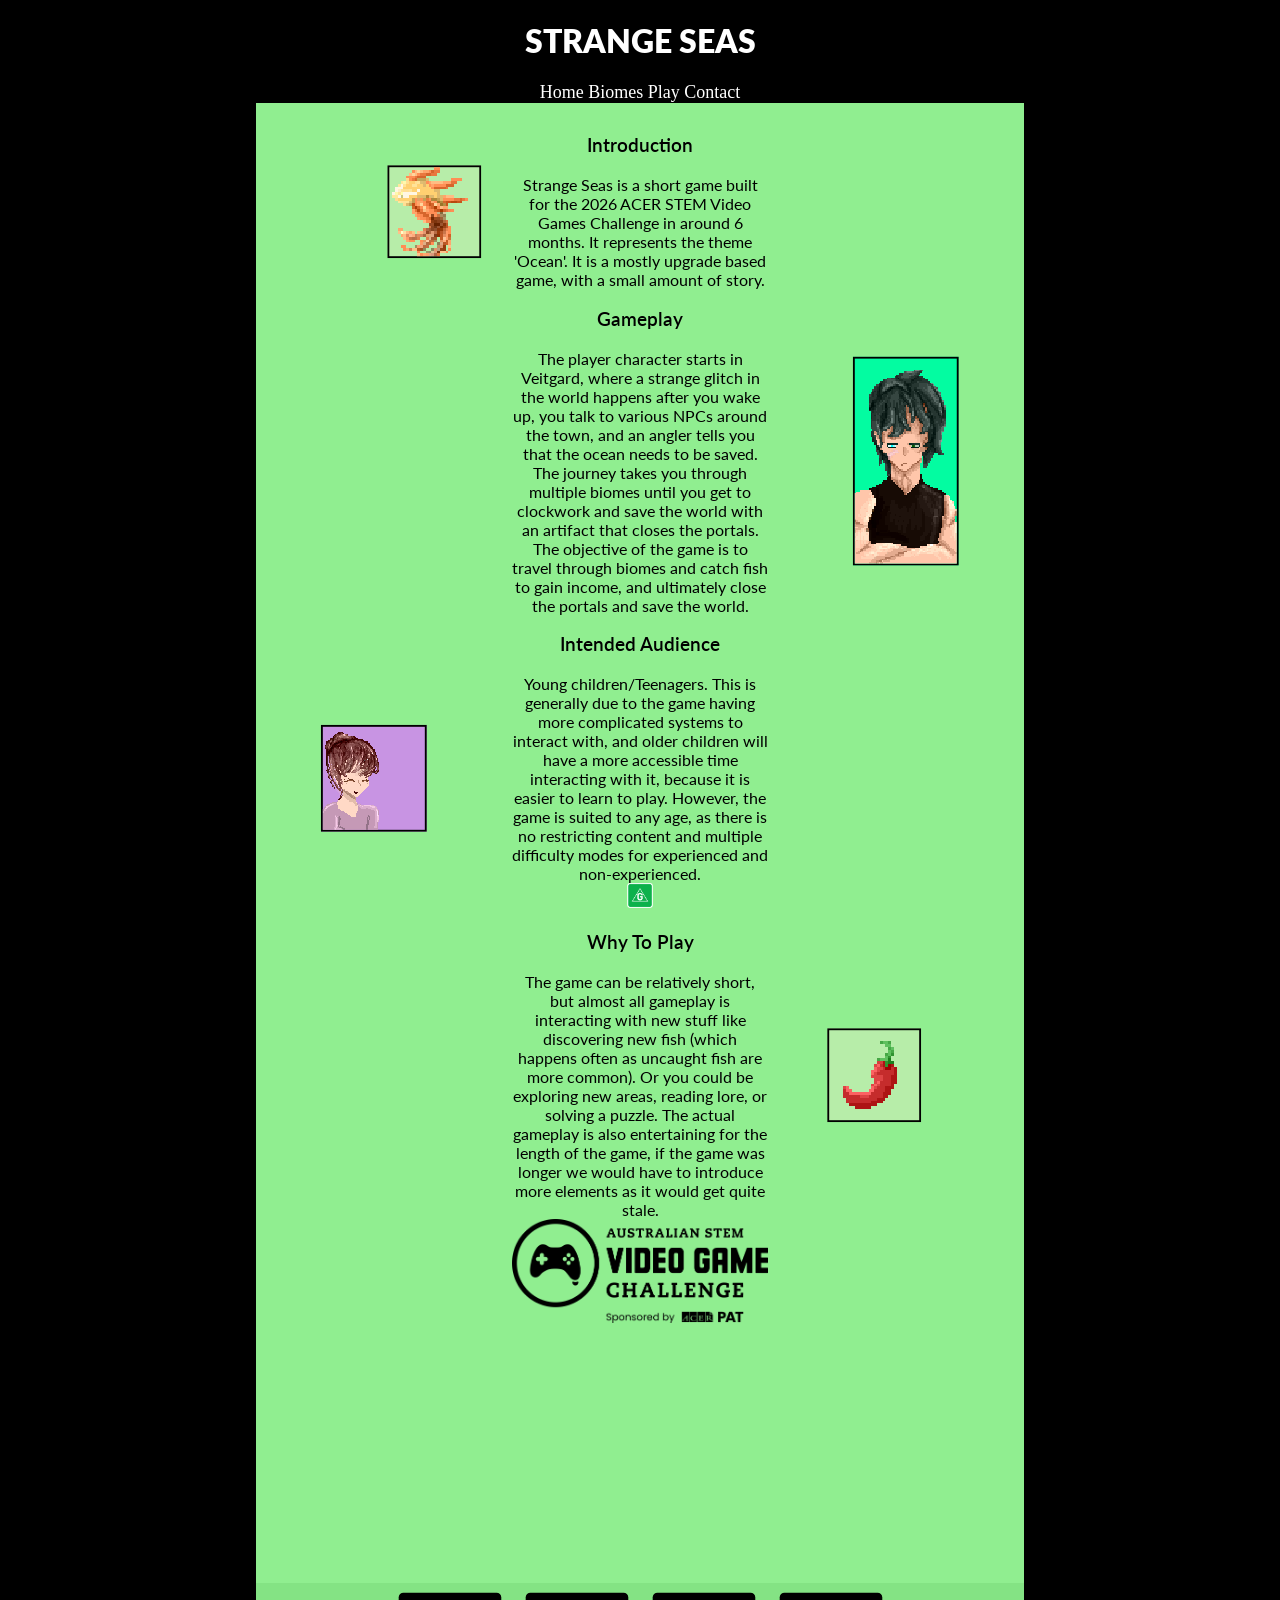
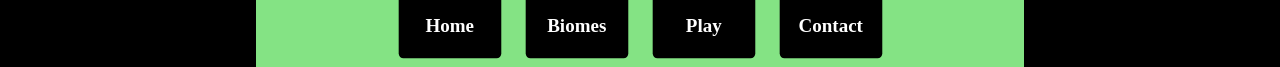
==== commit f3f32bcb: "Fix images" ====
--- a/index.html
+++ b/index.html
@@ -18,7 +18,7 @@
 	<div class ='text'>
 		<div class="intro">
 			<div class="flex-img-box">
-				<img class='pxart imgcontrol' src="images/sun.png" alt="icon" style="--size: 35%; --flexOffsetX: -270%;  --flexOffsetY: -50%;  --fillColor: #b7eda9;">
+				<img class='pxart img-control' src="images/sun.png" alt="icon" style="--size: 35%; --flexOffsetX: -270%;  --flexOffsetY: -50%;  --fillColor: #b7eda9;">
 			<h3>Introduction</h3>
 			<p>Strange Seas is a short game built for the 2026 ACER STEM Video Games Challenge in around 6 months. It represents the theme 'Ocean'. It is a mostly upgrade based game, with a small amount of story.</p>
 			</div>
@@ -29,7 +29,7 @@
 		<div class="gameplay">
 			<div class="flex-img-box">
 			<h3>Gameplay</h3>
-				<img class='pxart imgcontrol' src="images/angler_flip.png" alt="icon" style="--size: 40%; --flexOffsetX: 200%; --flexOffsetY: -50%; --fillColor: #03fca1;">
+				<img class='pxart img-control' src="images/angler_flip.png" alt="icon" style="--size: 40%; --flexOffsetX: 200%; --flexOffsetY: -50%; --fillColor: #03fca1;">
 				<p>The player character starts in Veitgard, where a strange glitch in the world happens after you wake up, you talk to various NPCs around the town, and an angler tells you that the ocean needs to be saved. The journey takes you through multiple biomes until you get to clockwork and save the world with an artifact that closes the portals. The objective of the game is to travel through biomes and catch fish to gain income, and ultimately close the portals and save the world.</p>
 			</div>
 		</div>
@@ -38,19 +38,19 @@
 		<div class="audience">
 			<h3>Intended Audience</h3>
 			<div class="flex-img-box">
-			<img class='pxart imgcontrol' src="images/mum.png" alt="icon" style="--size: 40%; --flexOffsetX: -300%;  --flexOffsetY: -50%;  --fillColor: #c894e3;">
+			<img class='pxart img-control' src="images/mum.png" alt="icon" style="--size: 40%; --flexOffsetX: -300%;  --flexOffsetY: -50%;  --fillColor: #c894e3;">
 			<p>Young children/Teenagers. This is generally due to the game having more complicated systems to interact with, and older children will have a more accessible time interacting with it, because it is easier to learn to play. However, the game is suited to any age, as there is no restricting content and multiple difficulty modes for experienced and non-experienced. </p>
 			</div>
 				<img src="images/g-rated-icon.png" alt="icon" class = 'logo' >
 		</div>
 	<div class="flex-img-box">
-		<img class='pxart imgcontrol' src="images/pepper.png" alt="icon" style="--size: 35%; --flexOffsetX: 200%;  --flexOffsetY: -50%;  --fillColor: #b7eda9;">
+		<img class='pxart img-control' src="images/pepper.png" alt="icon" style="--size: 35%; --flexOffsetX: 200%;  --flexOffsetY: -50%;  --fillColor: #b7eda9;">
 			<h3>Why To Play</h3>
 			<p>The game can be relatively short, but almost all gameplay is interacting with new stuff like discovering new fish (which happens often as uncaught fish are more common). Or you could be exploring new areas, reading lore, or solving a puzzle. The actual gameplay is also entertaining for the length of the game, if the game was longer we would have to introduce more elements as it would get quite stale. </p>
 	</div>
+	<img class='img-control' src="images/acerlogo.png" alt="icon" style='--size: 100%;'>
 	</div>
-		<br>
-	<img class='imgcontrol' src="images/acerlogo.png" alt="icon" style='--size: 100%;'>
+
 
 
 <main-footer style="--footerColor: #84e384; --footerWidth: 60%;"></main-footer>
--- a/styles.css
+++ b/styles.css
@@ -103,6 +103,6 @@
         transform: rotate(360deg);
     }
 }
-.imgcontrol {
+.img-control {
     width: var(--size, 50%);
 }
